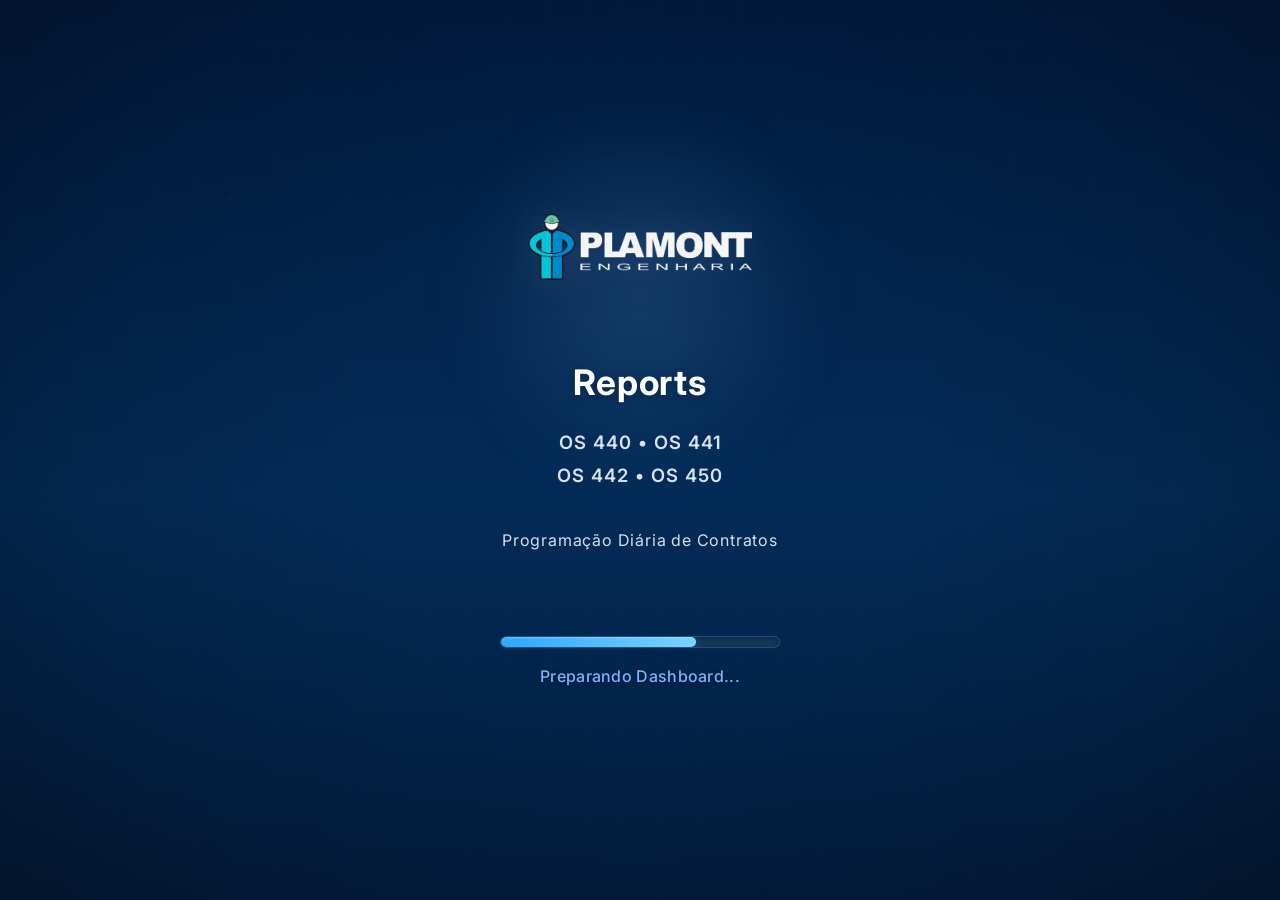
==== splash/splash.html @ 88df0011 "first commit" ====
<!DOCTYPE html>

<html lang="pt-BR">
<head>
<meta charset="utf-8"/>
<meta content="width=device-width, initial-scale=1.0" name="viewport"/>
<title>Plamont Report Center</title>
<!-- Fonte -->
<link href="https://fonts.googleapis.com" rel="preconnect"/>
<link crossorigin="" href="https://fonts.gstatic.com" rel="preconnect"/>
<link href="https://fonts.googleapis.com/css2?family=Inter:wght@300;400;500;600;700&amp;display=swap" rel="stylesheet"/>
<!-- CSS -->
<link href="splashstyle.css" rel="stylesheet"/>
</head>
<body>
<div class="splash-screen">
<div class="splash-container">
<!-- Logo -->
<img alt="Plamont Engenharia" class="splash-logo" src="logo_horplamont_V2.png"/>
<!-- Título -->
<h1 class="splash-title">Reports</h1><p class="splash-contracts">OS 440 • OS 441<br/>OS 442 • OS 450</p>
<!-- Subtítulo -->
<p class="splash-subtitle">
                Programação Diária de Contratos
            </p>
<!-- Loading -->
<div class="splash-loading">
<div class="loading-bar">
<div class="loading-fill"></div>
</div>
<span class="loading-text">
                    Inicializando...
                </span>
</div>
</div>
</div>
<script src="splashscript.js"></script>
</body>
</html>
---- splash/splashstyle.css ----
/* ==========================================
   PLAMONT REPORT CENTER
   Splash Screen
========================================== */

*{
    margin:0;
    padding:0;
    box-sizing:border-box;
}

body{
    font-family:'Inter',sans-serif;
}

/* ==========================================
   SPLASH SCREEN
========================================== */

.splash-screen{
    position:fixed;
    inset:0;

    display:flex;
    justify-content:center;
    align-items:center;

    background:linear-gradient(180deg,#011B3F 0%,#032B58 55%,#021C3C 100%);

    z-index:9999;
}

.splash-container{

    width:90%;
    max-width:360px;

    display:flex;
    flex-direction:column;
    align-items:center;
    justify-content:center;

    text-align:center;

    padding:40px;
}

/* ==========================================
   LOGO
========================================== */

.splash-logo{

    width:320px;
    max-width:80%;

    margin-bottom:60px;

    opacity:0;

    transform:scale(.95);

    filter:drop-shadow(0 0 18px rgba(255,255,255,.08));

    animation:logoFade .8s ease forwards, floating 4s ease-in-out infinite;
    animation-delay:0s,.8s;
}

/* ==========================================
   TÍTULO
========================================== */

.splash-title{

    color:#FFFFFF;

    font-size:2.2rem;

    font-weight:700;

    letter-spacing:.5px;

    margin-bottom:10px;

    line-height:1.3;

    text-shadow:0 2px 10px rgba(0,0,0,.25);

    opacity:0;

    animation:textFade .8s ease forwards;

    animation-delay:.35s;
}


.splash-contracts{
    color:#D9E3F0;
    font-size:1.15rem;
    font-weight:600;
    line-height:1.8;
    letter-spacing:.6px;
    margin-bottom:28px;
    opacity:0;
    animation:textFade .8s ease forwards;
    animation-delay:.45s;
}

/* ==========================================
   SUBTÍTULO
========================================== */

.splash-subtitle{

    color:#C9D6E8;

    font-size:1rem;

    font-weight:400;

    letter-spacing:.8px;

    margin-bottom:70px;

    opacity:0;

    animation:textFade .8s ease forwards;

    animation-delay:.55s;
}

/* ==========================================
   LOADING
========================================== */

.splash-loading{

    width:100%;
    max-width:380px;

    opacity:0;

    animation:textFade .8s ease forwards;

    animation-delay:.8s;
}

/* ==========================================
   BARRA
========================================== */

.loading-bar{

    width:100%;
    height:10px;

    background:#173B63;

    border-radius:50px;

    overflow:hidden;
}

.loading-fill{

    width:0%;

    height:100%;

    border-radius:50px;

    background:linear-gradient(
        90deg,
        #2DA8FF,
        #62C5FF
    );
}

/* ==========================================
   TEXTO
========================================== */

.loading-text{

    display:block;

    margin-top:18px;

    color:#7FB3FF;

    font-size:1rem;

    font-weight:500;

    letter-spacing:.3px;

    text-shadow:0 1px 5px rgba(0,0,0,.3);
}

/* ==========================================
   ANIMAÇÕES
========================================== */

@keyframes logoFade{

    from{

        opacity:0;
        transform:scale(.95);

    }

    to{

        opacity:1;
        transform:scale(1);

    }

}

@keyframes textFade{

    from{

        opacity:0;
        transform:translateY(12px);

    }

    to{

        opacity:1;
        transform:translateY(0);

    }

}

/* ==========================================
   RESPONSIVO
========================================== */

@media(max-width:768px){

    .splash-logo{

        width:190px;

    }

    .splash-title{

        font-size:1.6rem;

    }

    .splash-subtitle{

        font-size:1rem;

    }

    .splash-loading{

        max-width:300px;

    }


    .splash-contracts{
        font-size:1.05rem;
        line-height:1.7;
        margin-bottom:22px;
    }

    .splash-logo{
        margin-bottom:40px;
    }

}

@keyframes floating{

    0%{transform:translateY(0);}
    50%{transform:translateY(-4px);}
    100%{transform:translateY(0);}

}


/* ==========================================================
   SPLASH VISUAL v1.1 - Refinamentos
   ========================================================== */
.splash-screen::before{
content:"";position:absolute;inset:0;pointer-events:none;
background:
repeating-linear-gradient(135deg,rgba(255,255,255,.018) 0 1px,transparent 1px 120px),
repeating-linear-gradient(45deg,rgba(255,255,255,.012) 0 1px,transparent 1px 160px);
opacity:.55}
.splash-screen::after{
content:"";position:absolute;inset:0;pointer-events:none;
background:radial-gradient(circle at center,transparent 35%,rgba(0,0,0,.10) 70%,rgba(0,0,0,.28) 100%)}
.splash-container{position:relative}
.splash-container::before{
content:"";position:absolute;width:320px;height:320px;left:50%;top:115px;
transform:translate(-50%,-50%);border-radius:50%;
background:radial-gradient(circle,rgba(90,180,255,.18) 0%,rgba(90,180,255,.08) 35%,rgba(90,180,255,0) 72%);
filter:blur(18px);z-index:0}
.splash-container>*{position:relative;z-index:1}
.splash-logo{margin-bottom:80px}
.splash-title{margin-bottom:18px}
.splash-contracts{margin-bottom:34px}
.splash-subtitle{margin-bottom:82px}
.loading-bar{
border:1px solid rgba(255,255,255,.08);
box-shadow:inset 0 2px 6px rgba(0,0,0,.30),0 0 10px rgba(45,168,255,.06)}
.loading-fill{
box-shadow:inset 0 1px 2px rgba(255,255,255,.30),0 0 8px rgba(45,168,255,.35)}
@media(max-width:768px){
.splash-container::before{width:220px;height:220px;top:95px}
.splash-logo{margin-bottom:55px}
.splash-subtitle{margin-bottom:60px}
}



/* ==========================================================
   SPLASH VISUAL v1.2 - Acabamentos
   ========================================================== */

/* Blueprint mais técnico e discreto */
.splash-screen::before{
    background:
      radial-gradient(circle at 18% 22%, rgba(255,255,255,.03) 0 2px, transparent 2px),
      radial-gradient(circle at 78% 68%, rgba(255,255,255,.025) 0 2px, transparent 2px),
      repeating-linear-gradient(0deg,
        transparent 0 38px,
        rgba(255,255,255,.012) 38px 39px),
      repeating-linear-gradient(90deg,
        transparent 0 38px,
        rgba(255,255,255,.012) 38px 39px);
    opacity:.45;
}

/* Halo mais natural */
.splash-container::before{
    width:360px;
    height:360px;
    top:120px;
    background:radial-gradient(circle,
        rgba(120,195,255,.16) 0%,
        rgba(120,195,255,.08) 38%,
        rgba(120,195,255,0) 74%);
    filter:blur(28px);
}

/* Tipografia e espaçamento */
.splash-title{
    letter-spacing:.8px;
    margin-bottom:20px;
}
.splash-contracts{
    letter-spacing:1px;
    margin-bottom:38px;
}
.splash-subtitle{
    color:#d6dfeb;
    margin-bottom:86px;
}

/* Barra refinada */
.loading-bar{
    height:12px;
    background:#15385f;
    border:1px solid rgba(255,255,255,.10);
}
.loading-fill{
    background:linear-gradient(90deg,#2DA8FF,#78D2FF);
}

.loading-text{
    transition:opacity .35s ease;
}

@media(max-width:768px){
  .splash-container::before{
    width:250px;
    height:250px;
    top:100px;
  }
}
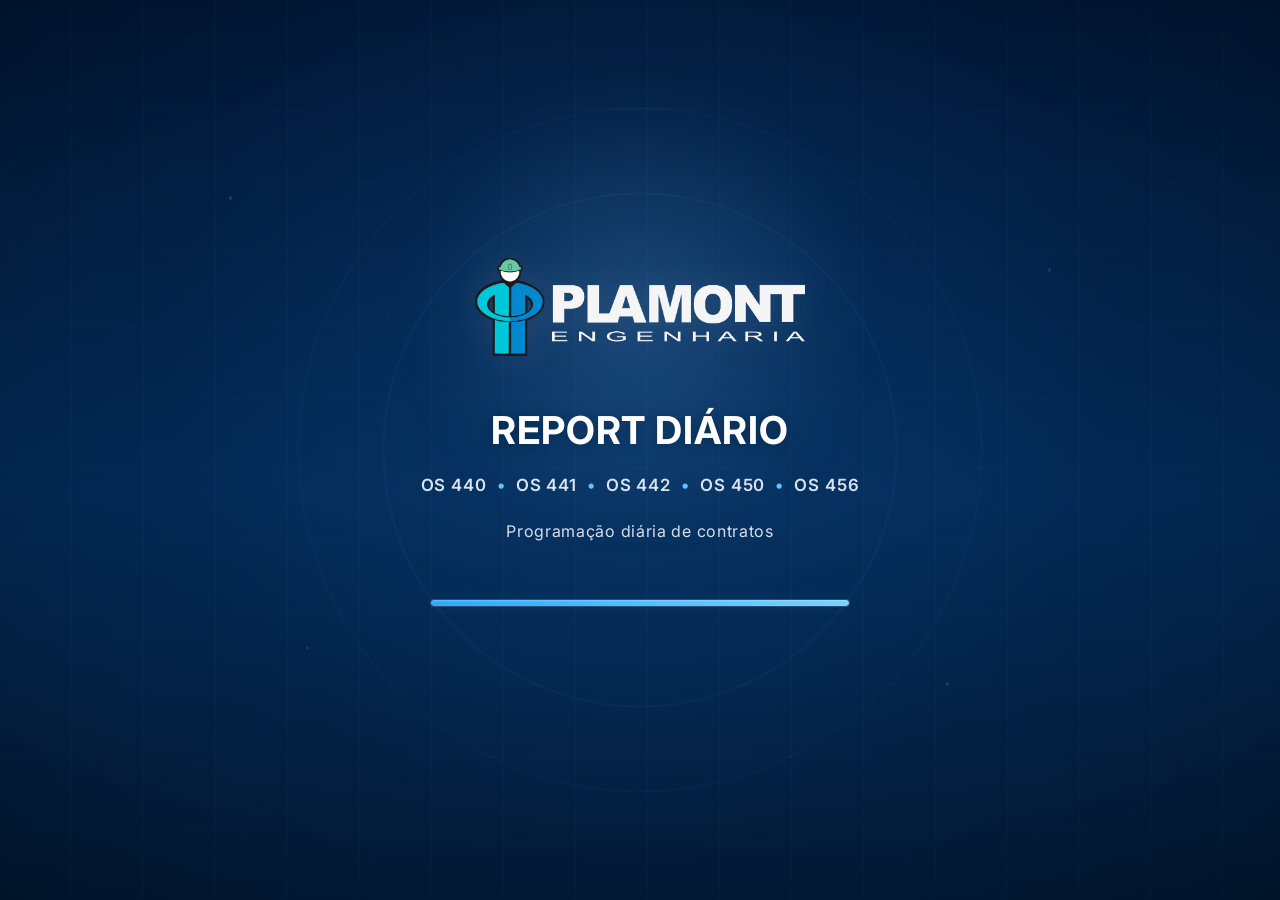
==== commit 0e20fa13: "att" ====
--- a/splash/splash.html
+++ b/splash/splash.html
@@ -1,39 +1,94 @@
 <!DOCTYPE html>
 
 <html lang="pt-BR">
+
 <head>
-<meta charset="utf-8"/>
-<meta content="width=device-width, initial-scale=1.0" name="viewport"/>
-<title>Plamont Report Center</title>
-<!-- Fonte -->
-<link href="https://fonts.googleapis.com" rel="preconnect"/>
-<link crossorigin="" href="https://fonts.gstatic.com" rel="preconnect"/>
-<link href="https://fonts.googleapis.com/css2?family=Inter:wght@300;400;500;600;700&amp;display=swap" rel="stylesheet"/>
-<!-- CSS -->
-<link href="splashstyle.css" rel="stylesheet"/>
+
+    <meta charset="utf-8"/>
+
+    <meta
+        content="width=device-width, initial-scale=1.0"
+        name="viewport"
+    />
+
+    <title>Plamont Report Center</title>
+
+    <!-- Fonte -->
+    <link
+        href="https://fonts.googleapis.com"
+        rel="preconnect"
+    />
+
+    <link
+        crossorigin=""
+        href="https://fonts.gstatic.com"
+        rel="preconnect"
+    />
+
+    <link
+        href="https://fonts.googleapis.com/css2?family=Inter:wght@300;400;500;600;700&display=swap"
+        rel="stylesheet"
+    />
+
+    <!-- CSS -->
+    <link
+        href="splashstyle.css"
+        rel="stylesheet"
+    />
+
 </head>
+
 <body>
-<div class="splash-screen">
-<div class="splash-container">
-<!-- Logo -->
-<img alt="Plamont Engenharia" class="splash-logo" src="logo_horplamont_V2.png"/>
-<!-- Título -->
-<h1 class="splash-title">Reports</h1><p class="splash-contracts">OS 440 • OS 441<br/>OS 442 • OS 450</p>
-<!-- Subtítulo -->
-<p class="splash-subtitle">
-                Programação Diária de Contratos
+
+    <div class="splash-screen">
+
+        <div class="splash-container">
+
+            <!-- Logo -->
+            <img
+                alt="Plamont Engenharia"
+                class="splash-logo"
+                src="logo_horplamont_V2.png"
+            />
+
+            <!-- Título -->
+            <h1 class="splash-title">
+                REPORT DIÁRIO
+            </h1>
+
+            <!-- Contratos -->
+            <p class="splash-contracts">
+                OS 440 <span>•</span>
+                OS 441 <span>•</span>
+                OS 442 <span>•</span>
+                OS 450 <span>•</span>
+                OS 456
             </p>
-<!-- Loading -->
-<div class="splash-loading">
-<div class="loading-bar">
-<div class="loading-fill"></div>
-</div>
-<span class="loading-text">
-                    Inicializando...
+
+            <!-- Subtítulo -->
+            <p class="splash-subtitle">
+                Programação diária de contratos
+            </p>
+
+            <!-- Loading -->
+            <div class="splash-loading">
+
+                <div class="loading-bar">
+                    <div class="loading-fill"></div>
+                </div>
+
+                <span class="loading-text">
+                    Preparando dashboard...
                 </span>
-</div>
-</div>
-</div>
-<script src="splashscript.js"></script>
+
+            </div>
+
+        </div>
+
+    </div>
+
+    <script src="splashscript.js"></script>
+
 </body>
+
 </html>
--- a/splash/splashstyle.css
+++ b/splash/splashstyle.css
@@ -1,238 +1,431 @@
 /* ==========================================
    PLAMONT REPORT CENTER
-   Splash Screen
-========================================== */
-
-*{
-    margin:0;
-    padding:0;
-    box-sizing:border-box;
-}
-
-body{
-    font-family:'Inter',sans-serif;
+   Splash Screen v2.0
+========================================== */
+
+* {
+    margin: 0;
+    padding: 0;
+    box-sizing: border-box;
+}
+
+html,
+body {
+    width: 100%;
+    height: 100%;
+}
+
+body {
+    font-family: 'Inter', sans-serif;
+    overflow: hidden;
 }
 
 /* ==========================================
    SPLASH SCREEN
 ========================================== */
 
-.splash-screen{
-    position:fixed;
-    inset:0;
-
-    display:flex;
-    justify-content:center;
-    align-items:center;
-
-    background:linear-gradient(180deg,#011B3F 0%,#032B58 55%,#021C3C 100%);
-
-    z-index:9999;
-}
-
-.splash-container{
-
-    width:90%;
-    max-width:360px;
-
-    display:flex;
-    flex-direction:column;
-    align-items:center;
-    justify-content:center;
-
-    text-align:center;
-
-    padding:40px;
+.splash-screen {
+    position: fixed;
+    inset: 0;
+
+    display: flex;
+    justify-content: center;
+    align-items: center;
+
+    background:
+        linear-gradient(
+            180deg,
+            #011B3F 0%,
+            #032B58 55%,
+            #021C3C 100%
+        );
+
+    overflow: hidden;
+    z-index: 9999;
+}
+
+/* ==========================================
+   FUNDO TÉCNICO / BLUEPRINT
+========================================== */
+
+.splash-screen::before {
+    content: "";
+
+    position: absolute;
+    inset: 0;
+
+    pointer-events: none;
+
+    background:
+
+        /* Círculo técnico externo */
+        radial-gradient(
+            circle at center,
+            transparent 0 255px,
+            rgba(76, 174, 255, .055) 256px 257px,
+            transparent 258px
+        ),
+
+        /* Segundo círculo */
+        radial-gradient(
+            circle at center,
+            transparent 0 340px,
+            rgba(76, 174, 255, .035) 341px 342px,
+            transparent 343px
+        ),
+
+        /* Pequenos pontos técnicos */
+        radial-gradient(
+            circle at 18% 22%,
+            rgba(103, 194, 255, .22) 0 1.5px,
+            transparent 2px
+        ),
+
+        radial-gradient(
+            circle at 82% 30%,
+            rgba(103, 194, 255, .18) 0 1.5px,
+            transparent 2px
+        ),
+
+        radial-gradient(
+            circle at 74% 76%,
+            rgba(103, 194, 255, .16) 0 1.5px,
+            transparent 2px
+        ),
+
+        radial-gradient(
+            circle at 24% 72%,
+            rgba(103, 194, 255, .14) 0 1.5px,
+            transparent 2px
+        ),
+
+        /* Grid horizontal */
+        repeating-linear-gradient(
+            0deg,
+            transparent 0 71px,
+            rgba(255, 255, 255, .018) 71px 72px
+        ),
+
+        /* Grid vertical */
+        repeating-linear-gradient(
+            90deg,
+            transparent 0 71px,
+            rgba(255, 255, 255, .018) 71px 72px
+        );
+
+    opacity: .95;
+
+    z-index: 0;
+}
+
+
+/* ==========================================
+   VINHETA + LUZ CENTRAL
+========================================== */
+
+.splash-screen::after {
+    content: "";
+
+    position: absolute;
+    inset: 0;
+
+    pointer-events: none;
+
+    background:
+
+        /* Luz suave no centro */
+        radial-gradient(
+            circle at 50% 42%,
+            rgba(70, 165, 255, .10) 0%,
+            rgba(70, 165, 255, .045) 28%,
+            rgba(70, 165, 255, 0) 58%
+        ),
+
+        /* Vinheta */
+        radial-gradient(
+            ellipse at center,
+            transparent 35%,
+            rgba(0, 0, 0, .10) 68%,
+            rgba(0, 0, 0, .32) 100%
+        );
+
+    z-index: 0;
+}
+
+/* ==========================================
+   CONTAINER
+========================================== */
+
+.splash-container {
+    position: relative;
+
+    width: 92%;
+    max-width: 720px;
+
+    display: flex;
+    flex-direction: column;
+    align-items: center;
+    justify-content: center;
+
+    text-align: center;
+
+    padding: 40px 24px;
+
+    z-index: 1;
+}
+
+/* Halo central */
+
+.splash-container::before {
+    content: "";
+
+    position: absolute;
+
+    width: 440px;
+    height: 440px;
+
+    left: 50%;
+    top: 85px;
+
+    transform: translate(-50%, -50%);
+
+    border-radius: 50%;
+
+    background:
+        radial-gradient(
+            circle,
+            rgba(120, 195, 255, .16) 0%,
+            rgba(120, 195, 255, .08) 38%,
+            rgba(120, 195, 255, 0) 74%
+        );
+
+    filter: blur(28px);
+
+    pointer-events: none;
+    z-index: 0;
+}
+
+.splash-container > * {
+    position: relative;
+    z-index: 1;
 }
 
 /* ==========================================
    LOGO
 ========================================== */
 
-.splash-logo{
-
-    width:320px;
-    max-width:80%;
-
-    margin-bottom:60px;
-
-    opacity:0;
-
-    transform:scale(.95);
-
-    filter:drop-shadow(0 0 18px rgba(255,255,255,.08));
-
-    animation:logoFade .8s ease forwards, floating 4s ease-in-out infinite;
-    animation-delay:0s,.8s;
+.splash-logo {
+    width: 330px;
+    max-width: 78%;
+
+    margin-bottom: 52px;
+
+    opacity: 0;
+
+    transform: scale(.96);
+
+    filter:
+        drop-shadow(
+            0 0 18px rgba(255, 255, 255, .08)
+        );
+
+    animation:
+        logoFade .8s ease forwards;
 }
 
 /* ==========================================
    TÍTULO
 ========================================== */
 
-.splash-title{
-
-    color:#FFFFFF;
-
-    font-size:2.2rem;
-
-    font-weight:700;
-
-    letter-spacing:.5px;
-
-    margin-bottom:10px;
-
-    line-height:1.3;
-
-    text-shadow:0 2px 10px rgba(0,0,0,.25);
-
-    opacity:0;
-
-    animation:textFade .8s ease forwards;
-
-    animation-delay:.35s;
-}
-
-
-.splash-contracts{
-    color:#D9E3F0;
-    font-size:1.15rem;
-    font-weight:600;
-    line-height:1.8;
-    letter-spacing:.6px;
-    margin-bottom:28px;
-    opacity:0;
-    animation:textFade .8s ease forwards;
-    animation-delay:.45s;
+.splash-title {
+    color: #FFFFFF;
+
+    font-size: clamp(1.9rem, 3vw, 2.8rem);
+
+    font-weight: 700;
+
+    letter-spacing: 1px;
+
+    line-height: 1.15;
+
+    margin-bottom: 20px;
+
+    text-shadow:
+        0 2px 12px rgba(0, 0, 0, .25);
+
+    opacity: 0;
+
+    animation:
+        textFade .8s ease forwards;
+
+    animation-delay: .25s;
+}
+
+/* ==========================================
+   CONTRATOS
+========================================== */
+
+.splash-contracts {
+    color: #D9E3F0;
+
+    font-size: 1.05rem;
+
+    font-weight: 600;
+
+    line-height: 1.6;
+
+    letter-spacing: .9px;
+
+    margin-bottom: 22px;
+
+    opacity: 0;
+
+    animation:
+        textFade .8s ease forwards;
+
+    animation-delay: .38s;
+}
+
+.splash-contracts span {
+    color: #65C4FF;
+
+    margin: 0 5px;
 }
 
 /* ==========================================
    SUBTÍTULO
 ========================================== */
 
-.splash-subtitle{
-
-    color:#C9D6E8;
-
-    font-size:1rem;
-
-    font-weight:400;
-
-    letter-spacing:.8px;
-
-    margin-bottom:70px;
-
-    opacity:0;
-
-    animation:textFade .8s ease forwards;
-
-    animation-delay:.55s;
+.splash-subtitle {
+    color: #D6DFEB;
+
+    font-size: 1rem;
+
+    font-weight: 400;
+
+    letter-spacing: .7px;
+
+    margin-bottom: 58px;
+
+    opacity: 0;
+
+    animation:
+        textFade .8s ease forwards;
+
+    animation-delay: .5s;
 }
 
 /* ==========================================
    LOADING
 ========================================== */
 
-.splash-loading{
-
-    width:100%;
-    max-width:380px;
-
-    opacity:0;
-
-    animation:textFade .8s ease forwards;
-
-    animation-delay:.8s;
+.splash-loading {
+    width: 100%;
+    max-width: 420px;
+
+    opacity: 0;
+
+    animation:
+        textFade .8s ease forwards;
+
+    animation-delay: .7s;
 }
 
 /* ==========================================
    BARRA
 ========================================== */
 
-.loading-bar{
-
-    width:100%;
-    height:10px;
-
-    background:#173B63;
-
-    border-radius:50px;
-
-    overflow:hidden;
-}
-
-.loading-fill{
-
-    width:0%;
-
-    height:100%;
-
-    border-radius:50px;
-
-    background:linear-gradient(
-        90deg,
-        #2DA8FF,
-        #62C5FF
-    );
-}
-
-/* ==========================================
-   TEXTO
-========================================== */
-
-.loading-text{
-
-    display:block;
-
-    margin-top:18px;
-
-    color:#7FB3FF;
-
-    font-size:1rem;
-
-    font-weight:500;
-
-    letter-spacing:.3px;
-
-    text-shadow:0 1px 5px rgba(0,0,0,.3);
+.loading-bar {
+    width: 100%;
+    height: 8px;
+
+    background: #15385F;
+
+    border:
+        1px solid rgba(255, 255, 255, .10);
+
+    border-radius: 999px;
+
+    overflow: hidden;
+
+    box-shadow:
+        inset 0 1px 4px rgba(0, 0, 0, .28),
+        0 0 12px rgba(45, 168, 255, .08);
+}
+
+.loading-fill {
+    width: 0%;
+    height: 100%;
+
+    border-radius: inherit;
+
+    background:
+        linear-gradient(
+            90deg,
+            #2DA8FF,
+            #78D2FF
+        );
+
+    box-shadow:
+        inset 0 1px 2px rgba(255, 255, 255, .28),
+        0 0 10px rgba(45, 168, 255, .38);
+
+    transition:
+        width .55s cubic-bezier(.22, .61, .36, 1);
+}
+
+/* ==========================================
+   TEXTO DO LOADING
+========================================== */
+
+.loading-text {
+    display: block;
+
+    margin-top: 16px;
+
+    color: #7FB3FF;
+
+    font-size: .98rem;
+
+    font-weight: 500;
+
+    letter-spacing: .25px;
+
+    text-shadow:
+        0 1px 5px rgba(0, 0, 0, .30);
+
+    transition:
+        opacity .35s ease;
 }
 
 /* ==========================================
    ANIMAÇÕES
 ========================================== */
 
-@keyframes logoFade{
-
-    from{
-
-        opacity:0;
-        transform:scale(.95);
-
-    }
-
-    to{
-
-        opacity:1;
-        transform:scale(1);
-
-    }
-
-}
-
-@keyframes textFade{
-
-    from{
-
-        opacity:0;
-        transform:translateY(12px);
-
-    }
-
-    to{
-
-        opacity:1;
-        transform:translateY(0);
-
+@keyframes logoFade {
+
+    from {
+        opacity: 0;
+        transform: scale(.96);
+    }
+
+    to {
+        opacity: 1;
+        transform: scale(1);
+    }
+
+}
+
+@keyframes textFade {
+
+    from {
+        opacity: 0;
+        transform: translateY(12px);
+    }
+
+    to {
+        opacity: 1;
+        transform: translateY(0);
     }
 
 }
@@ -241,152 +434,76 @@
    RESPONSIVO
 ========================================== */
 
-@media(max-width:768px){
-
-    .splash-logo{
-
-        width:190px;
-
-    }
-
-    .splash-title{
-
-        font-size:1.6rem;
-
-    }
-
-    .splash-subtitle{
-
-        font-size:1rem;
-
-    }
-
-    .splash-loading{
-
-        max-width:300px;
-
-    }
-
-
-    .splash-contracts{
-        font-size:1.05rem;
-        line-height:1.7;
-        margin-bottom:22px;
-    }
-
-    .splash-logo{
-        margin-bottom:40px;
-    }
-
-}
-
-@keyframes floating{
-
-    0%{transform:translateY(0);}
-    50%{transform:translateY(-4px);}
-    100%{transform:translateY(0);}
-
-}
-
-
-/* ==========================================================
-   SPLASH VISUAL v1.1 - Refinamentos
-   ========================================================== */
-.splash-screen::before{
-content:"";position:absolute;inset:0;pointer-events:none;
-background:
-repeating-linear-gradient(135deg,rgba(255,255,255,.018) 0 1px,transparent 1px 120px),
-repeating-linear-gradient(45deg,rgba(255,255,255,.012) 0 1px,transparent 1px 160px);
-opacity:.55}
-.splash-screen::after{
-content:"";position:absolute;inset:0;pointer-events:none;
-background:radial-gradient(circle at center,transparent 35%,rgba(0,0,0,.10) 70%,rgba(0,0,0,.28) 100%)}
-.splash-container{position:relative}
-.splash-container::before{
-content:"";position:absolute;width:320px;height:320px;left:50%;top:115px;
-transform:translate(-50%,-50%);border-radius:50%;
-background:radial-gradient(circle,rgba(90,180,255,.18) 0%,rgba(90,180,255,.08) 35%,rgba(90,180,255,0) 72%);
-filter:blur(18px);z-index:0}
-.splash-container>*{position:relative;z-index:1}
-.splash-logo{margin-bottom:80px}
-.splash-title{margin-bottom:18px}
-.splash-contracts{margin-bottom:34px}
-.splash-subtitle{margin-bottom:82px}
-.loading-bar{
-border:1px solid rgba(255,255,255,.08);
-box-shadow:inset 0 2px 6px rgba(0,0,0,.30),0 0 10px rgba(45,168,255,.06)}
-.loading-fill{
-box-shadow:inset 0 1px 2px rgba(255,255,255,.30),0 0 8px rgba(45,168,255,.35)}
-@media(max-width:768px){
-.splash-container::before{width:220px;height:220px;top:95px}
-.splash-logo{margin-bottom:55px}
-.splash-subtitle{margin-bottom:60px}
-}
-
-
-
-/* ==========================================================
-   SPLASH VISUAL v1.2 - Acabamentos
-   ========================================================== */
-
-/* Blueprint mais técnico e discreto */
-.splash-screen::before{
-    background:
-      radial-gradient(circle at 18% 22%, rgba(255,255,255,.03) 0 2px, transparent 2px),
-      radial-gradient(circle at 78% 68%, rgba(255,255,255,.025) 0 2px, transparent 2px),
-      repeating-linear-gradient(0deg,
-        transparent 0 38px,
-        rgba(255,255,255,.012) 38px 39px),
-      repeating-linear-gradient(90deg,
-        transparent 0 38px,
-        rgba(255,255,255,.012) 38px 39px);
-    opacity:.45;
-}
-
-/* Halo mais natural */
-.splash-container::before{
-    width:360px;
-    height:360px;
-    top:120px;
-    background:radial-gradient(circle,
-        rgba(120,195,255,.16) 0%,
-        rgba(120,195,255,.08) 38%,
-        rgba(120,195,255,0) 74%);
-    filter:blur(28px);
-}
-
-/* Tipografia e espaçamento */
-.splash-title{
-    letter-spacing:.8px;
-    margin-bottom:20px;
-}
-.splash-contracts{
-    letter-spacing:1px;
-    margin-bottom:38px;
-}
-.splash-subtitle{
-    color:#d6dfeb;
-    margin-bottom:86px;
-}
-
-/* Barra refinada */
-.loading-bar{
-    height:12px;
-    background:#15385f;
-    border:1px solid rgba(255,255,255,.10);
-}
-.loading-fill{
-    background:linear-gradient(90deg,#2DA8FF,#78D2FF);
-}
-
-.loading-text{
-    transition:opacity .35s ease;
-}
-
-@media(max-width:768px){
-  .splash-container::before{
-    width:250px;
-    height:250px;
-    top:100px;
-  }
-}
+@media (max-width: 768px) {
+
+    .splash-container {
+        width: 94%;
+        max-width: 520px;
+
+        padding: 32px 20px;
+    }
+
+    .splash-container::before {
+        width: 300px;
+        height: 300px;
+
+        top: 85px;
+    }
+
+    .splash-logo {
+        width: 210px;
+
+        margin-bottom: 42px;
+    }
+
+    .splash-title {
+        font-size: 2rem;
+
+        margin-bottom: 18px;
+    }
+
+    .splash-contracts {
+        max-width: 340px;
+
+        font-size: 1rem;
+
+        line-height: 1.7;
+
+        margin-bottom: 18px;
+    }
+
+    .splash-subtitle {
+        font-size: .95rem;
+
+        margin-bottom: 48px;
+    }
+
+    .splash-loading {
+        max-width: 300px;
+    }
+
+}
+
+/* ==========================================
+   ACESSIBILIDADE
+========================================== */
+
+@media (prefers-reduced-motion: reduce) {
+
+    .splash-logo,
+    .splash-title,
+    .splash-contracts,
+    .splash-subtitle,
+    .splash-loading {
+        animation: none;
+
+        opacity: 1;
+
+        transform: none;
+    }
+
+    .loading-fill {
+        transition: none;
+    }
+
+}
